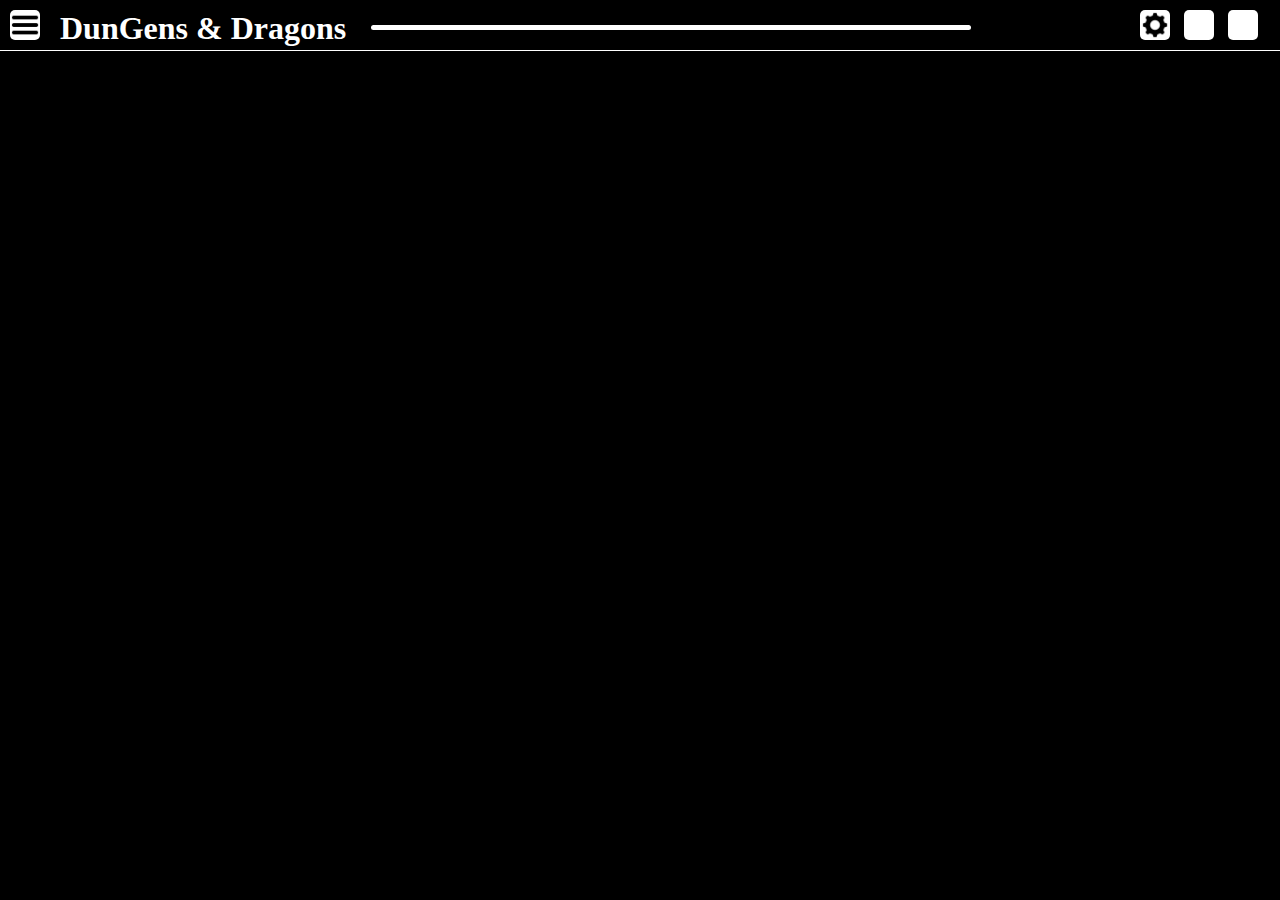
==== index.html @ a84e5e6f "Added Popup menu" ====
<!DOCTYPE html>
<html>
  <head>
    <meta charset="utf-8">
    <title>DunGens & Dragons | Home</title>
    <link rel="stylesheet" href="../master.css">
    <link rel="stylesheet" href="style.css">
  </head>
  <body>
    <header>
      <div>
        <div class="header menu">
          <img src="menu.png" alt="">
        </div>
        <h1>DunGens & Dragons</h1>
        <div class="header border">
        </div>
        <ul>
          <li class="header list"><img src="gear.png" alt=""></li>
          <li class="header list"></li>
          <li class="header list"></li>
        </ul>
      </div>
    </header>
    <main>
      <section class="hidden master">
        <div class="hidden dropdown">
          <p>Home</p>
        </div>
        <div class="hidden dropdown">
          <p>About Us</p>
        </div>
        <div class="hidden dropdown">
          <p>Contact Us</p>
        </div>
        <div class="hidden dropdown">
          <p>Donate/ Give Money</p>
        </div>
      </section>
      <section class="main">

      </section>
    </main>
    <footer>

    </footer>
    <script src="app.js">

    </script>
  </body>
</html>
---- style.css ----
li {
  list-style: none;
}

body {
  background: black;
}

header {
  background: black;
  width: 100%;
  height: 50px;
  position: fixed;
  top: 0;
  left: 0;
  border-bottom: 1px solid white;
}


.menu {
  float: left;
  height: 30px;
  left: 30px;
  margin-top: 10px;
  margin-left: 10px;
  border-radius: 5px;
}

.menu>img {
  height: 30px;
  width: 30px;
}

header>div>h1 {
  height: 50px;
  float: left;
  margin-top: 10px;
  margin-left: 20px;
  color: white;
  font-family: fantasy;
}

.header.border {
  float: left;
  margin-top: 25px;
  margin-left: 25px;
  height: 5px;
  width: 600px;
  border-radius: 5px;
}

header>div>ul {
  float: right;
  height: 50px;
  width: 150px;
  margin: 0px;
  padding: 0px;
}

header>div>ul>li {
  margin: 0px;
  padding: 0px;
  height: 30px;
  width: 30px;
  display: inline-block;
  margin-top: 10px;
  margin-left: 10px;
  border-radius: 5px;
}

header>div>ul>li>img {
  height: 30px;
  width: 30px;
}

.header {
  background: white;
}

.hidden.master{
  position: fixed;
  left: 0;
  top: 0;
  margin-top: 50px;
  width: 200px;
  height: 800px;
  background: white;
  visibility: hidden;
}

.hidden.dropdown {
  width: 200px;
  height: 50px;
  border-bottom: 1px solid black;
  background: white;
}

.hidden.dropdown p {
  margin: 0px;
  border: 0px;
  font-size: 20px;
  font-family: fantasy;
}

.hidden.dropdown:first-child{
  margin-top: 50px;
}

.hidden.dropdown:hover {
  background: black;
  color: white;
}
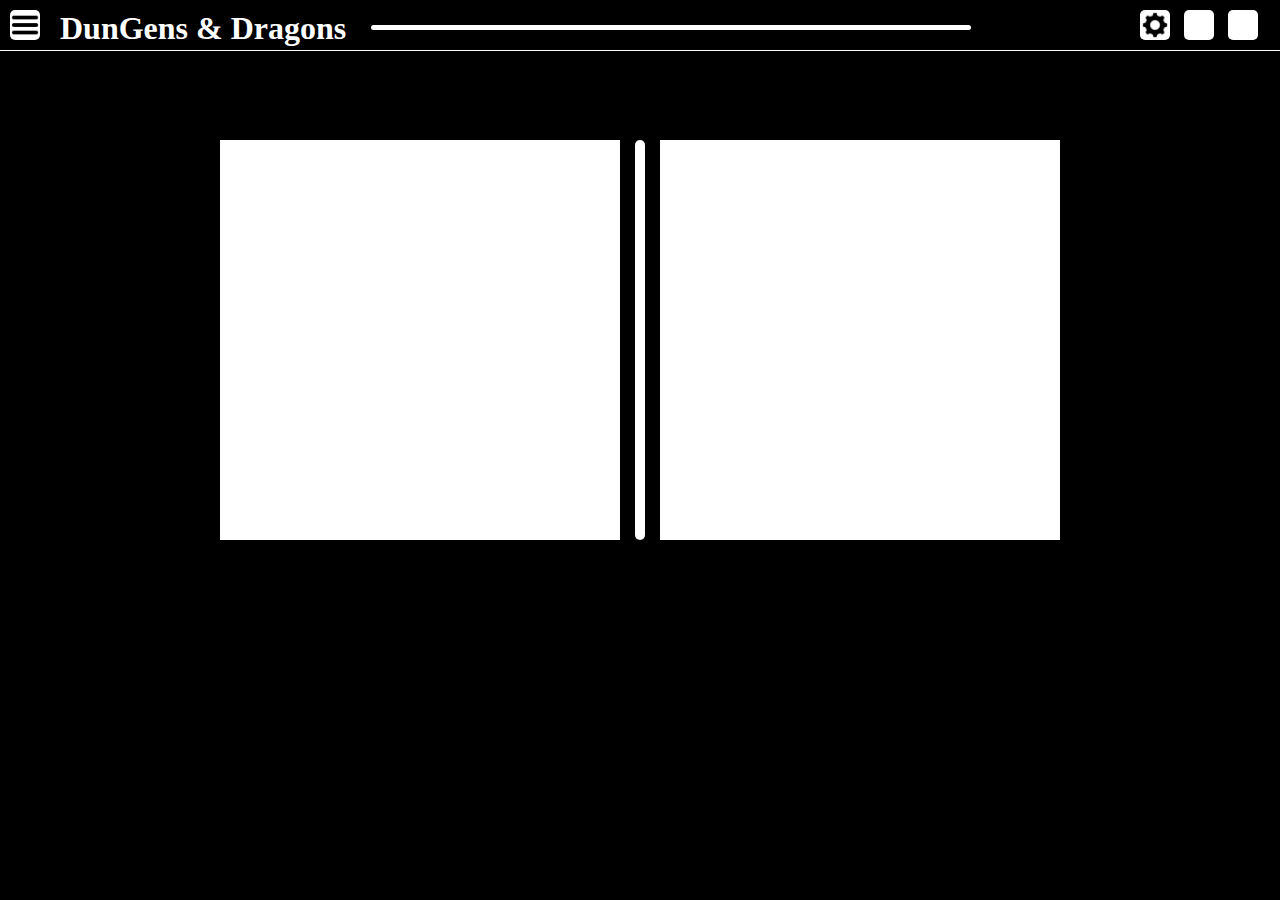
==== commit 39975ed7: "Added main content to Main element" ====
--- a/index.html
+++ b/index.html
@@ -37,9 +37,15 @@
           <p>Donate/ Give Money</p>
         </div>
       </section>
-      <section class="main">
+      <section class="main master">
+        <div class="main option">
+        </div>
+        <div class="divider">
+        </div>
+        <div class="main option">
+        </div>
+      </section>
 
-      </section>
     </main>
     <footer>
 
--- a/style.css
+++ b/style.css
@@ -110,3 +110,35 @@
   background: black;
   color: white;
 }
+
+main {
+  margin-top: 90px;
+}
+
+.main.master {
+  width: 960px;
+  height: 800px;
+  margin: auto;
+}
+.main.option {
+  width: 400px;
+  height: 400px;
+  background: white;
+  float:left;
+  margin-top: 50px;
+}
+
+.main.option:first-child {
+  margin-left: 60px;
+}
+
+.divider {
+  height: 400px;
+  width: 10px;
+  background: white;
+  float: left;
+  margin-left: 15px;
+  margin-right: 15px;
+  margin-top: 50px;
+  border-radius: 20px;
+}
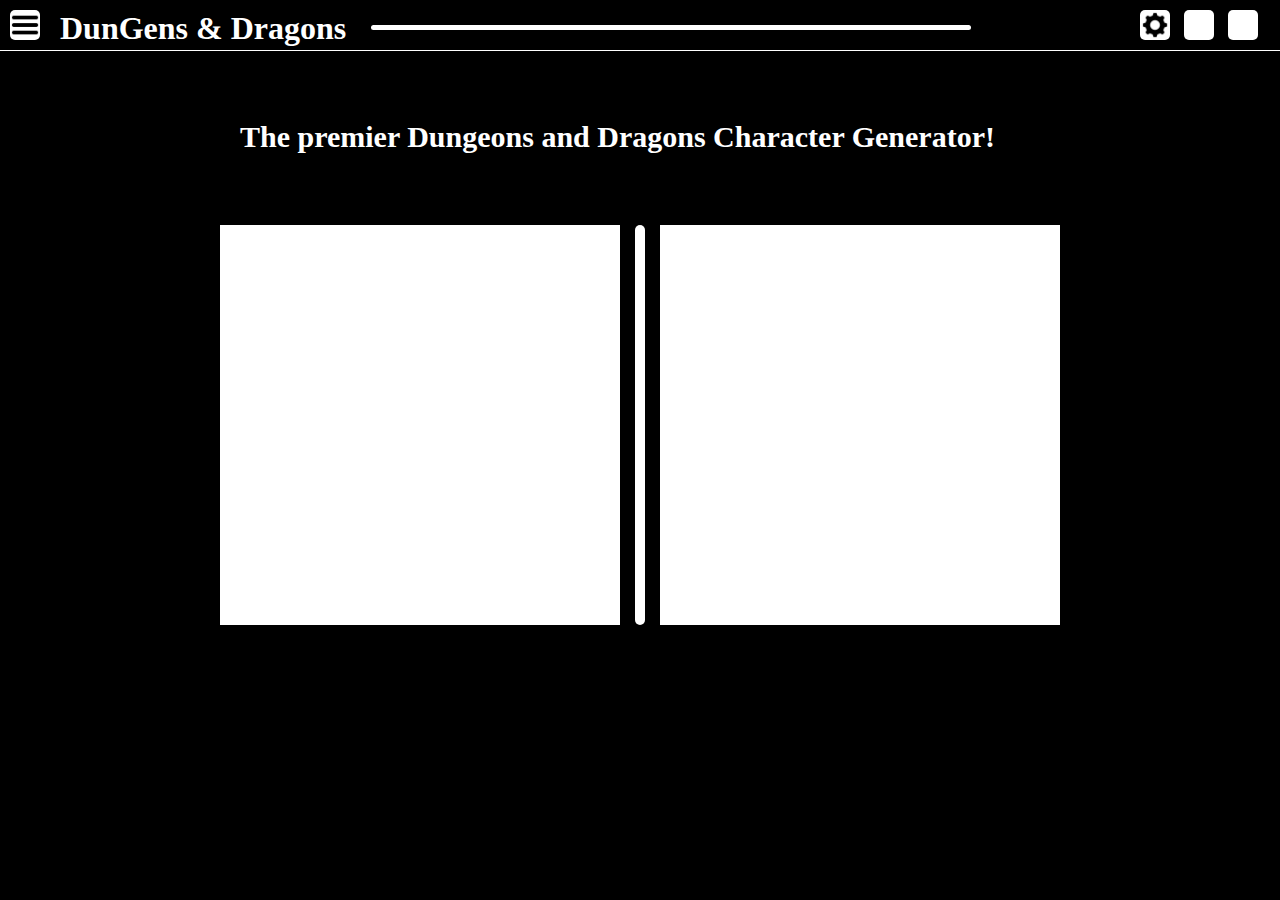
==== commit 42b6c750: "Added header to main body element" ====
--- a/index.html
+++ b/index.html
@@ -38,6 +38,7 @@
         </div>
       </section>
       <section class="main master">
+        <h2>The premier Dungeons and Dragons Character Generator!</h2>
         <div class="main option">
         </div>
         <div class="divider">
--- a/style.css
+++ b/style.css
@@ -120,6 +120,18 @@
   height: 800px;
   margin: auto;
 }
+
+.main h2 {
+  color: white;
+  height: 30px;
+  width: 800px;
+  float: left;
+  margin-left: 80px;
+  margin-top: 30px;
+  font-size: 30px;
+  font-family: fantasy;
+}
+
 .main.option {
   width: 400px;
   height: 400px;
@@ -128,7 +140,7 @@
   margin-top: 50px;
 }
 
-.main.option:first-child {
+.main>:nth-child(2) {
   margin-left: 60px;
 }
 
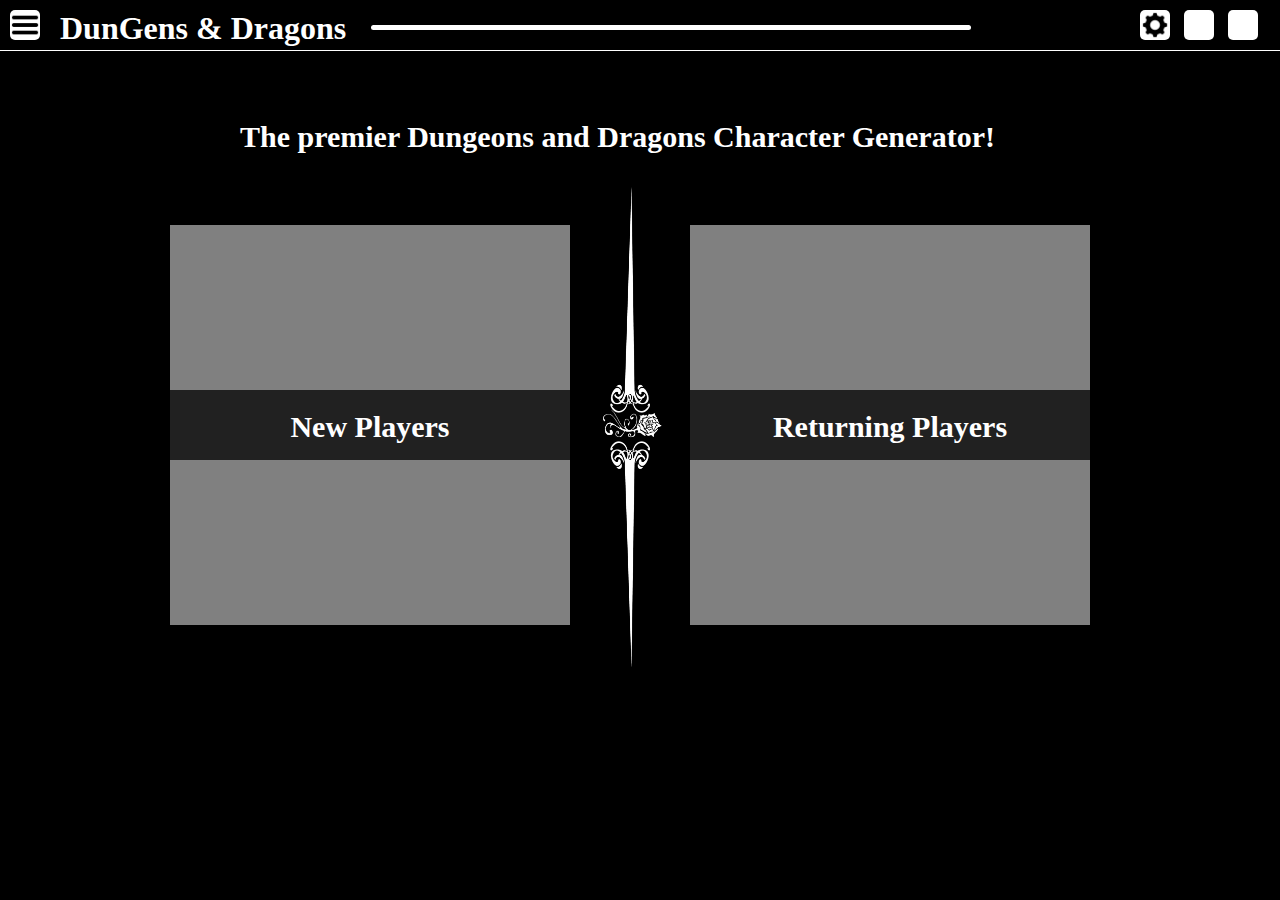
==== commit e3d42a69: "Added hover on highlight to images" ====
--- a/index.html
+++ b/index.html
@@ -3,7 +3,6 @@
   <head>
     <meta charset="utf-8">
     <title>DunGens & Dragons | Home</title>
-    <link rel="stylesheet" href="../master.css">
     <link rel="stylesheet" href="style.css">
   </head>
   <body>
@@ -39,11 +38,23 @@
       </section>
       <section class="main master">
         <h2>The premier Dungeons and Dragons Character Generator!</h2>
+
         <div class="main option">
+          <div id="noob">
+            <div>
+              <h3>New Players</h3>
+            </div>
+          </div>
         </div>
-        <div class="divider">
-        </div>
+
+        <img class="divider" src="border.png">
+
         <div class="main option">
+          <div id="pro">
+            <div>
+              <h3>Returning Players</h3>
+            </div>
+          </div>
         </div>
       </section>
 
--- a/style.css
+++ b/style.css
@@ -93,6 +93,7 @@
   height: 50px;
   border-bottom: 1px solid black;
   background: white;
+  cursor: pointer;
 }
 
 .hidden.dropdown p {
@@ -121,7 +122,7 @@
   margin: auto;
 }
 
-.main h2 {
+.main>h2 {
   color: white;
   height: 30px;
   width: 800px;
@@ -140,17 +141,58 @@
   margin-top: 50px;
 }
 
+.main.option> * {
+  width: 400px;
+  height: 400px;
+}
+
+#noob {
+  background: url("kanye.png");
+  background-size: contain;
+}
+
+#pro {
+  background: url("HalfOrc_paladin.jpg");
+  background-size: cover;
+}
+
+#noob> div, #pro> div {
+  height: 400px;
+  width: 400px;
+  background: rgba(1, 1, 1, 0.5);
+  cursor: pointer;
+  transition: .35s all;
+}
+
+#noob>div>h3, #pro>div>h3 {
+  float: left;
+  margin: 0px;
+  padding: 0px;
+  height: 50px;
+  width: 400px;
+  color: white;
+  background: rgba(1, 1, 1, 0.75);
+  text-align: center;
+  padding-top: 20px;
+  margin-top: 165px;
+  font-size: 30px;
+  font-family: fantasy;
+  transition: .35s all;
+}
+
+#noob> div:hover, #pro> div:hover {
+  background: none;
+}
+
 .main>:nth-child(2) {
-  margin-left: 60px;
+  margin-left: 10px;
 }
 
 .divider {
-  height: 400px;
-  width: 10px;
-  background: white;
+  height: 500px;
+  width: 90px;
   float: left;
   margin-left: 15px;
-  margin-right: 15px;
-  margin-top: 50px;
+  margin-right: 15px;;
   border-radius: 20px;
 }
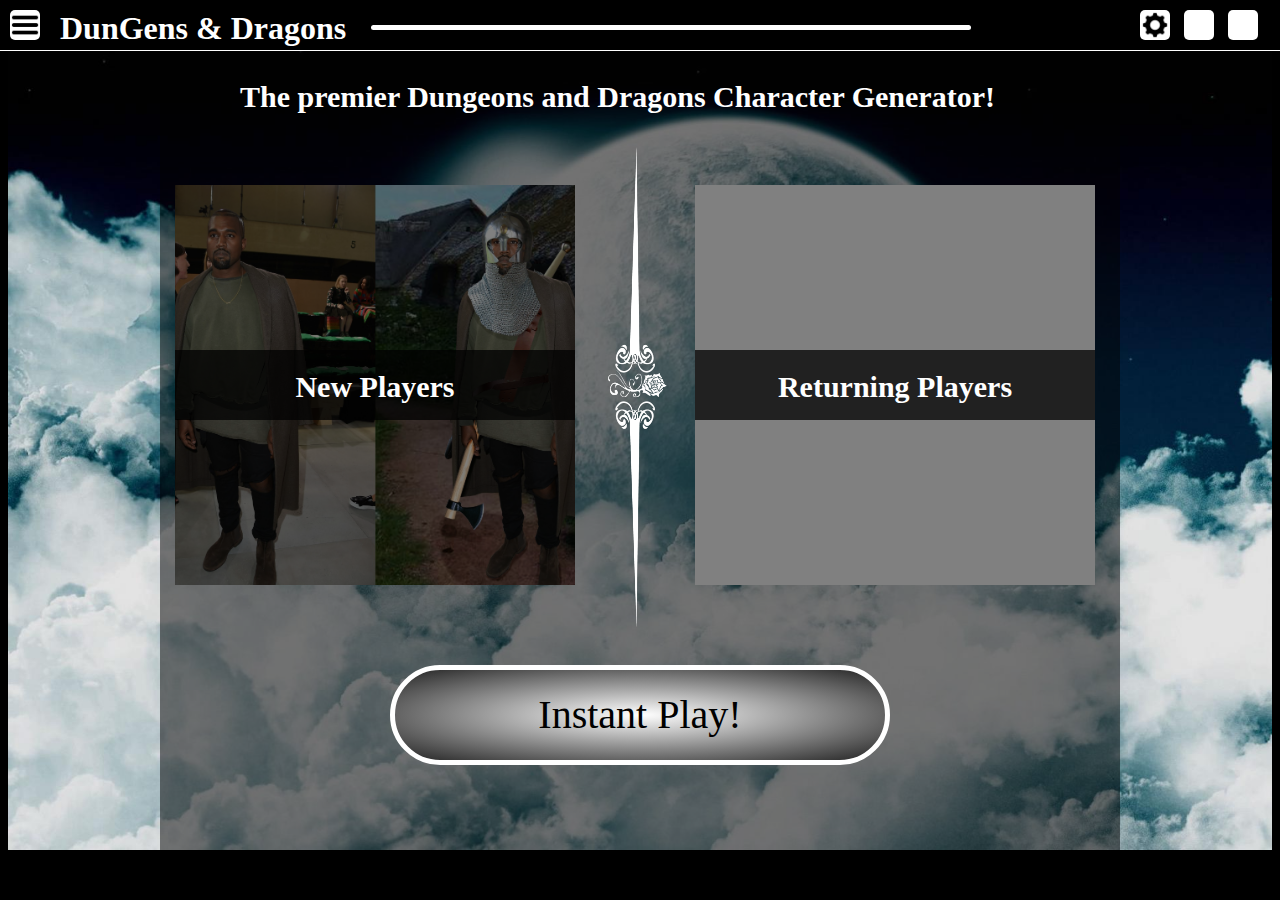
==== commit 0611dda6: "Merge pull request #2 from ejdelrio/home_page" ====
--- a/index.html
+++ b/index.html
@@ -56,6 +56,7 @@
             </div>
           </div>
         </div>
+        <a href="#"><button type="button" name="button">Instant Play!</button></a>
       </section>
 
     </main>
--- a/style.css
+++ b/style.css
@@ -29,6 +29,7 @@
 .menu>img {
   height: 30px;
   width: 30px;
+  cursor: pointer;
 }
 
 header>div>h1 {
@@ -81,45 +82,50 @@
   position: fixed;
   left: 0;
   top: 0;
-  margin-top: 50px;
+  margin-top: 51px;
   width: 200px;
   height: 800px;
-  background: white;
-  visibility: hidden;
+  background: black;
+  border-right: 2px solid white;
+  display: none;
 }
 
 .hidden.dropdown {
   width: 200px;
   height: 50px;
   border-bottom: 1px solid black;
-  background: white;
   cursor: pointer;
 }
 
 .hidden.dropdown p {
+  height: 50px;
   margin: 0px;
   border: 0px;
   font-size: 20px;
   font-family: fantasy;
+  color: white;
 }
 
 .hidden.dropdown:first-child{
   margin-top: 50px;
 }
 
-.hidden.dropdown:hover {
-  background: black;
-  color: white;
+.hidden.dropdown:hover, .hidden.dropdown p:hover {
+  background: white;
+  color: black;
 }
 
 main {
-  margin-top: 90px;
+  margin-top: 50px;
+  background: url('moon.jpg');
+  background-size: cover;
 }
 
 .main.master {
   width: 960px;
   height: 800px;
   margin: auto;
+  background: rgba(1, 1, 1, 0.5);
 }
 
 .main>h2 {
@@ -139,12 +145,14 @@
   background: white;
   float:left;
   margin-top: 50px;
+  margin-left: 15px;
 }
 
 .main.option> * {
   width: 400px;
   height: 400px;
 }
+
 
 #noob {
   background: url("kanye.png");
@@ -185,7 +193,6 @@
 }
 
 .main>:nth-child(2) {
-  margin-left: 10px;
 }
 
 .divider {
@@ -193,6 +200,20 @@
   width: 90px;
   float: left;
   margin-left: 15px;
-  margin-right: 15px;;
   border-radius: 20px;
 }
+
+button {
+  float: left;
+  margin-left: 230px;
+  margin-top: 30px;
+  color: white;
+  background: radial-gradient(white, #222222);
+  width: 500px;
+  height: 100px;
+  border:  5px solid white;
+  border-radius: 50px;
+  color: black;
+  font-size: 40px;
+  font-family: fantasy;
+}
